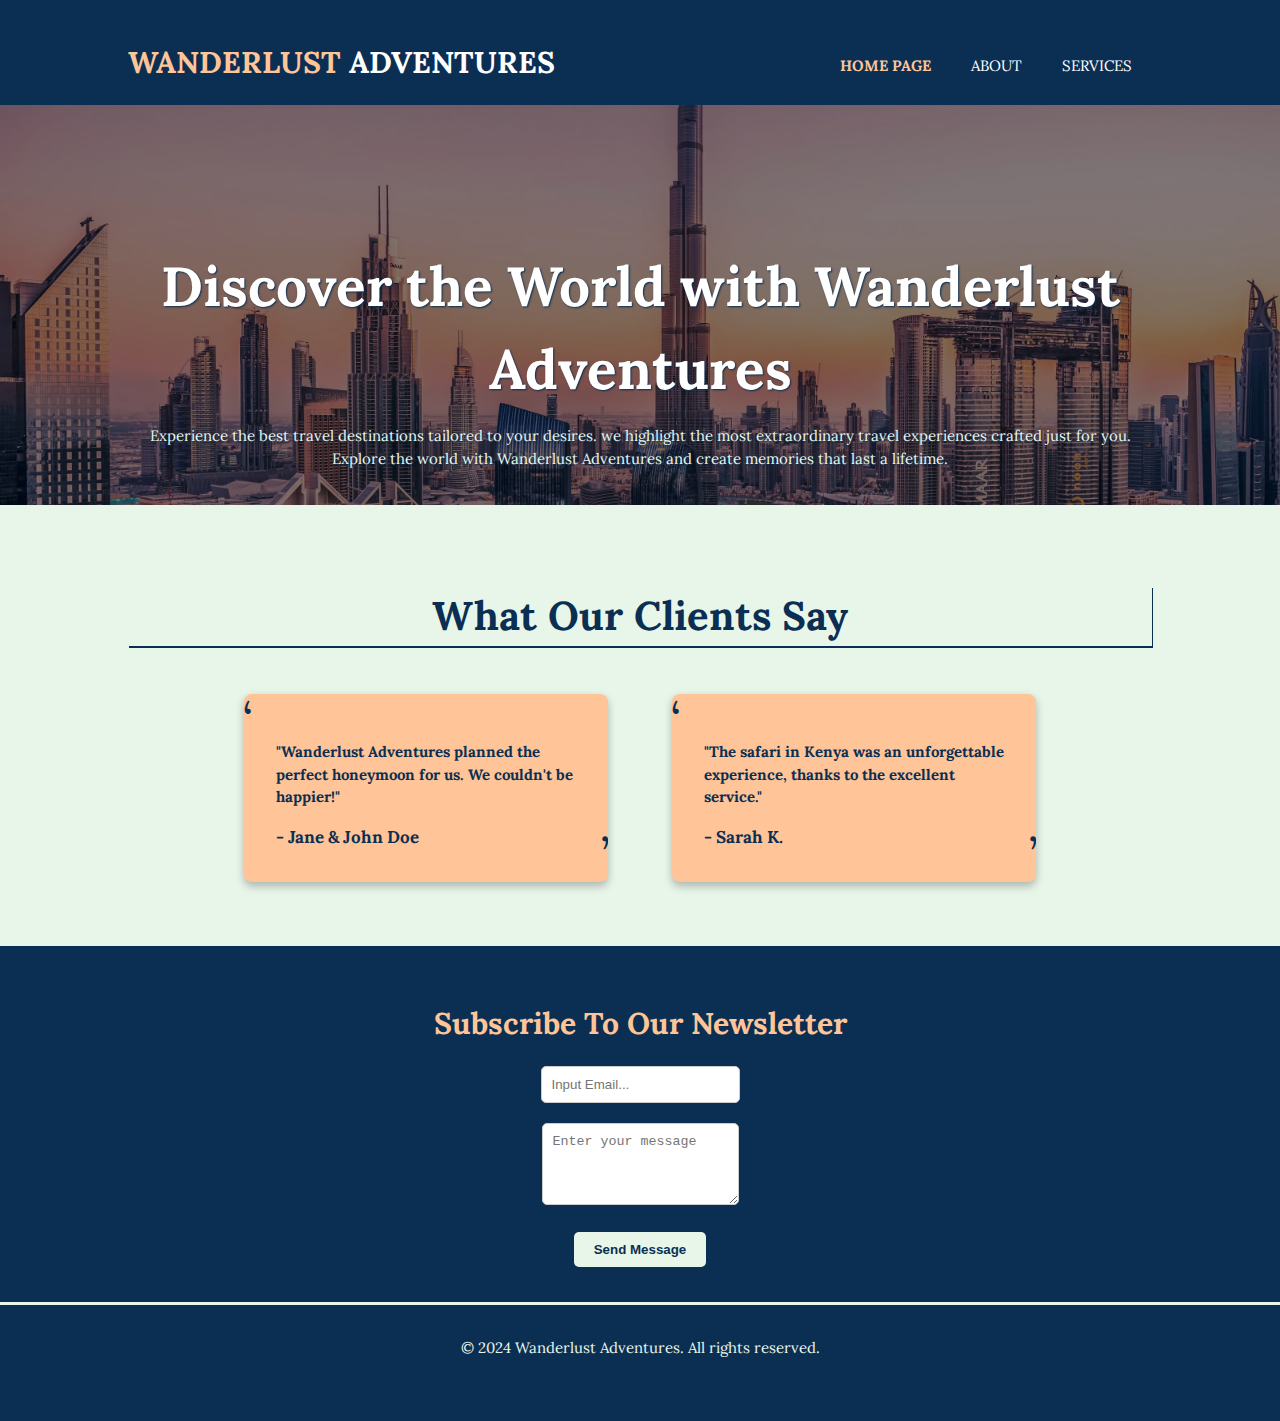
==== index.html @ c88f4dd5 "Travel" ====
<!DOCTYPE html>
<html lang="en">
<head>
    <meta charset="UTF-8">
    <meta name="viewport" content="width=device-width, initial-scale=1.0">
    <link rel="stylesheet" href="https://cdnjs.cloudflare.com/ajax/libs/font-awesome/6.6.0/css/all.min.css" integrity="sha512-Kc323vGBEqzTmouAECnVceyQqyqdsSiqLQISBL29aUW4U/M7pSPA/gEUZQqv1cwx4OnYxTxve5UMg5GT6L4JJg==" crossorigin="anonymous" referrerpolicy="no-referrer" />
    <link rel="stylesheet" href="style.css">
    <title>SWIFT</title>
</head>
<body>
    <header>
        <div class="container">
            <div id="branding">
                <h1><span class="highlight">WANDERLUST</span> ADVENTURES</h1>
            </div>
            <nav>
                <ul>
                    <li class="current"><a href="index.html">Home Page</a></li>
                    <li><a href="about.html">About</a></li>
                    <li><a href="services.html">Services</a></li>
                </ul>
            </nav>
        </div>
    </header>

    <!-- section -->
     <section id="showcase">
        <div class="container">
            <h1>Discover the World with Wanderlust Adventures</h1>
            <p>Experience the best travel destinations tailored to your desires. we highlight the most extraordinary travel experiences crafted just for you. Explore the world with Wanderlust Adventures and create memories that last a lifetime.
            </p>
        </div>
     </section>

     <!-- testimonials -->
     <section id="testimonials" class="testimonials">
        <div class="container">
            <h2>What Our Clients Say</h2>
            <div class="testimonial-cards">
                <div class="testimonial-card">
                    <p>"Wanderlust Adventures planned the perfect honeymoon for us. We couldn't be happier!"</p>
                    <h4>- Jane & John Doe</h4>
                </div>
                <div class="testimonial-card">
                    <p>"The safari in Kenya was an unforgettable experience, thanks to the excellent service."</p>
                    <h4>- Sarah K.</h4>
                </div>
            </div>
        </div>
    </section>

      <!-- newsletter -->
       <section id="newsletter">
            <div class="container">
                <h1>Subscribe To Our Newsletter</h1>
                <form>
                    <div class="form-group">
                        <!-- <label for="Email">Email:</label> -->
                        <input type="email" id="email" name="email" placeholder="Input Email..." required>
                    </div>
                    <div class="form-group">
                        <!-- <label for="message">Message:</label> -->
                        <textarea id="message" name="message" rows="4" placeholder="Enter your message" required></textarea>
                    </div>
                    <button type="submit" class="btn">Send Message</button>
                </form>
            </div>
       </section>

       <!-- footer -->
        <footer>
            <div class="container">
                <p>&copy; 2024 Wanderlust Adventures. All rights reserved.</p>
                <ul class="social-links">
                    <li><i class="fa-brands fa-lg fa-facebook"></i></li>
                    <li><i class="fa-brands fa-lg fa-x-twitter"></i></li>
                    <li><i class="fa-brands fa-lg fa-instagram"></i></li>
                </ul>
            </div>
    
        </footer>
</body>
</html>
---- style.css ----
@import url('https://fonts.googleapis.com/css2?family=Lora:ital,wght@0,400..700;1,400..700&display=swap');


body{
    font-family: lora, san serif;
    font-size: 15px;
    line-height: 1.5;
    padding: 0;
    margin: 0;
    background-color: #E8F5E9;
}

/* general design */
.container {
    width: 80%;
    margin: auto;
    overflow: hidden;
}

ul {
    padding: 0;
    margin: 0;
}

/* header */
header{
    background: #0b2f53;
    color: #ffffff;
    padding-top: 20px;
    min-height: 70px;
}

header a {
    text-decoration: none; 
    color: #ffffff;
    text-transform: uppercase;
    font-size: 15px;
}

header li {
    float: left;
    display: inline;
    padding: 0 20px 0 20px;
}

header #branding {
    float: left;
}

header #branding {
    margin: 0;
}

header nav {
    float: right;
    margin-top: 35px;
}

header .highlight {
    color: #ffc598;
    font-weight: bold;
}

header .current a {
    color: #ffc598;
    font-weight: bold;
}

header a:hover {
    color: #0b2f53;
    font-weight: bold;
}

.section {
    margin: 32px 0;
}

.section h2 {
    font-size: 32px;
    margin-bottom: 16px;
    color: #0b2f53;
    text-decoration: underline;
    text-align: center;
}

.section p {
    font-size: 16px;
    margin-bottom: 15px;
}

.team {
    display: flex;
    flex-wrap: wrap;
    justify-content: space-around;
}

.team-member {
    background-color: #E8F5E9;
    border-radius: 8px;
    box-shadow: 0 4px 8px rgba(0, 0, 0, 0.1);
    margin: 15px;
    padding: 15px;
    text-align: center;
    width: 250px;
}

.team-member img {
    border-radius: 50%;
    width: 100px;
    height: 100px;
}

.team-member h3 {
    font-size: 20px;
    margin: 0.5rem 0;
}

.team-member p {
    font-size: 1rem;
    color: #666;
}

#showcase {
    position: relative;
    min-height: 400px;
    background: url(travel.jpg) no-repeat center center/cover;
    text-align: center;
    color: #E8F5E9;
    text-shadow: 1px 1px 2px #0b2f53;
    overflow: hidden; 
}

#showcase::before {
    content: '';
    position: absolute;
    top: 0;
    left: 0;
    width: 100%;
    height: 100%;
    background-color: rgba(0, 0, 0, 0.5);
    z-index: 0;
}

#showcase h1{
    position: relative;
    color: #ffffff;
    margin-top: 140px;
    font-size: 55px;
    margin-bottom: 10px;
}

#showcase p{
    position: relative;
}

/* testimonials */

#testimonials {
    background-color: #E8F5E9;
    padding: 48px 0;
    text-align: center;
}

#testimonials .container {
    max-width: 1200px;
    margin: 0 auto;
    padding: 0 16px;
}

#testimonials h2 {
    font-size: 40px;
    margin-bottom: 32px;
    color: #0b2f53;
    box-shadow: 1px 2px 0px #0b2f53;
}

.testimonial-cards {
    display: flex;
    flex-wrap: wrap;
    justify-content: center;
    gap: 32px;
}

.testimonial-card {
    background-color: #ffc598;
    padding: 32px;
    margin: 16px;
    border-radius: 8px;
    box-shadow: 0 4px 8px #00000044;
    max-width: 300px;
    text-align: left;
    position: relative;
    overflow: hidden;
}

.testimonial-card p {
    font-size: 15px;
    line-height: 1.5;
    color: #0b2f53;
    font-weight: bold;
    margin-bottom: 16px;
}

.testimonial-card h4 {
    font-size: 17px;
    color: #0b2f53;
    font-weight: bold;
    margin: 0;
}

.testimonial-card::before {
    content: "“";
    font-size: 48px;
    color: #0b2f53;
    position: absolute;
    top: -10px;
    left: -10px;
}

.testimonial-card::after {
    content: "”";
    font-size: 48px;
    color: #0b2f53;
    position: absolute;
    bottom: -10px;
    right: -10px;
}

/* newsletter */
#newsletter {
    background-color: #0b2f53;
    padding: 15px;
    text-align: center;
  }
  
  #newsletter .container {
    max-width: 600px;
    margin: 0 auto;
    padding: 20px;
  }
  
  #newsletter h1 {
    font-weight: bold;
    color: #ffc598;
    margin-bottom: 20px;
  }
  
  #newsletter form {
    display: flex;
    flex-direction: column;
    align-items: center;
  }
  
  #newsletter .form-group {
    margin-bottom: 20px;
  }
  
  #newsletter label {
    font-weight: bold;
    color: #ffc598;
    margin-bottom: 10px;
  }
  
  #newsletter input[type="email"],
  #newsletter textarea {
    width: 100%;
    padding: 10px;
    border: 1px solid #ccc;
    border-radius: 5px;
    box-sizing: border-box;
  }
  
  #newsletter button[type="submit"] {
    background-color: #E8F5E9;
    color: #0b2f53;
    font-weight: bold;
    padding: 10px 20px;
    border: none;
    border-radius: 5px;
    cursor: pointer;
  }
  
  #newsletter button[type="submit"]:hover {
    background-color: #ffc598;
  }
  
  /* footer */

footer {
    background-color: #0b2f53;
    color: #E8F5E9;
    padding: 32px 0;
    text-align: center;
    border-top: #E8F5E9 3px solid;
}

footer .container {
    max-width: 1200px;
    margin: 0 auto;
    padding: 0 15px;
}

footer p {
    margin: 0;
    font-size: 15px;
}

.social-links {
    list-style-type: none;
    padding: 0;
    margin: 20px;
    margin-bottom: 10px;
    display: flex;
    justify-content: center;
    gap: 30px;
}

.social-links li {
    display: inline;
}

.social-links a {
    color: #E8F5E9;
    font-size: 20px;
    text-decoration: none;
    transition: color 0.3s ease;
}

.social-links a:hover {
    color: #0b2f53;
}


/* Media queries */
@media(max-width: 768px) {
    header #branding, 
    header nav, 
    header nav li,
    #newsletter h1,
    #newsletter form {
        float: none;
        text-align: center;
        width: 100%;
    }

    header{
        padding-bottom: 20px;
    }

    #showcase h1 {
        margin-top: 40px;
    }

    
}
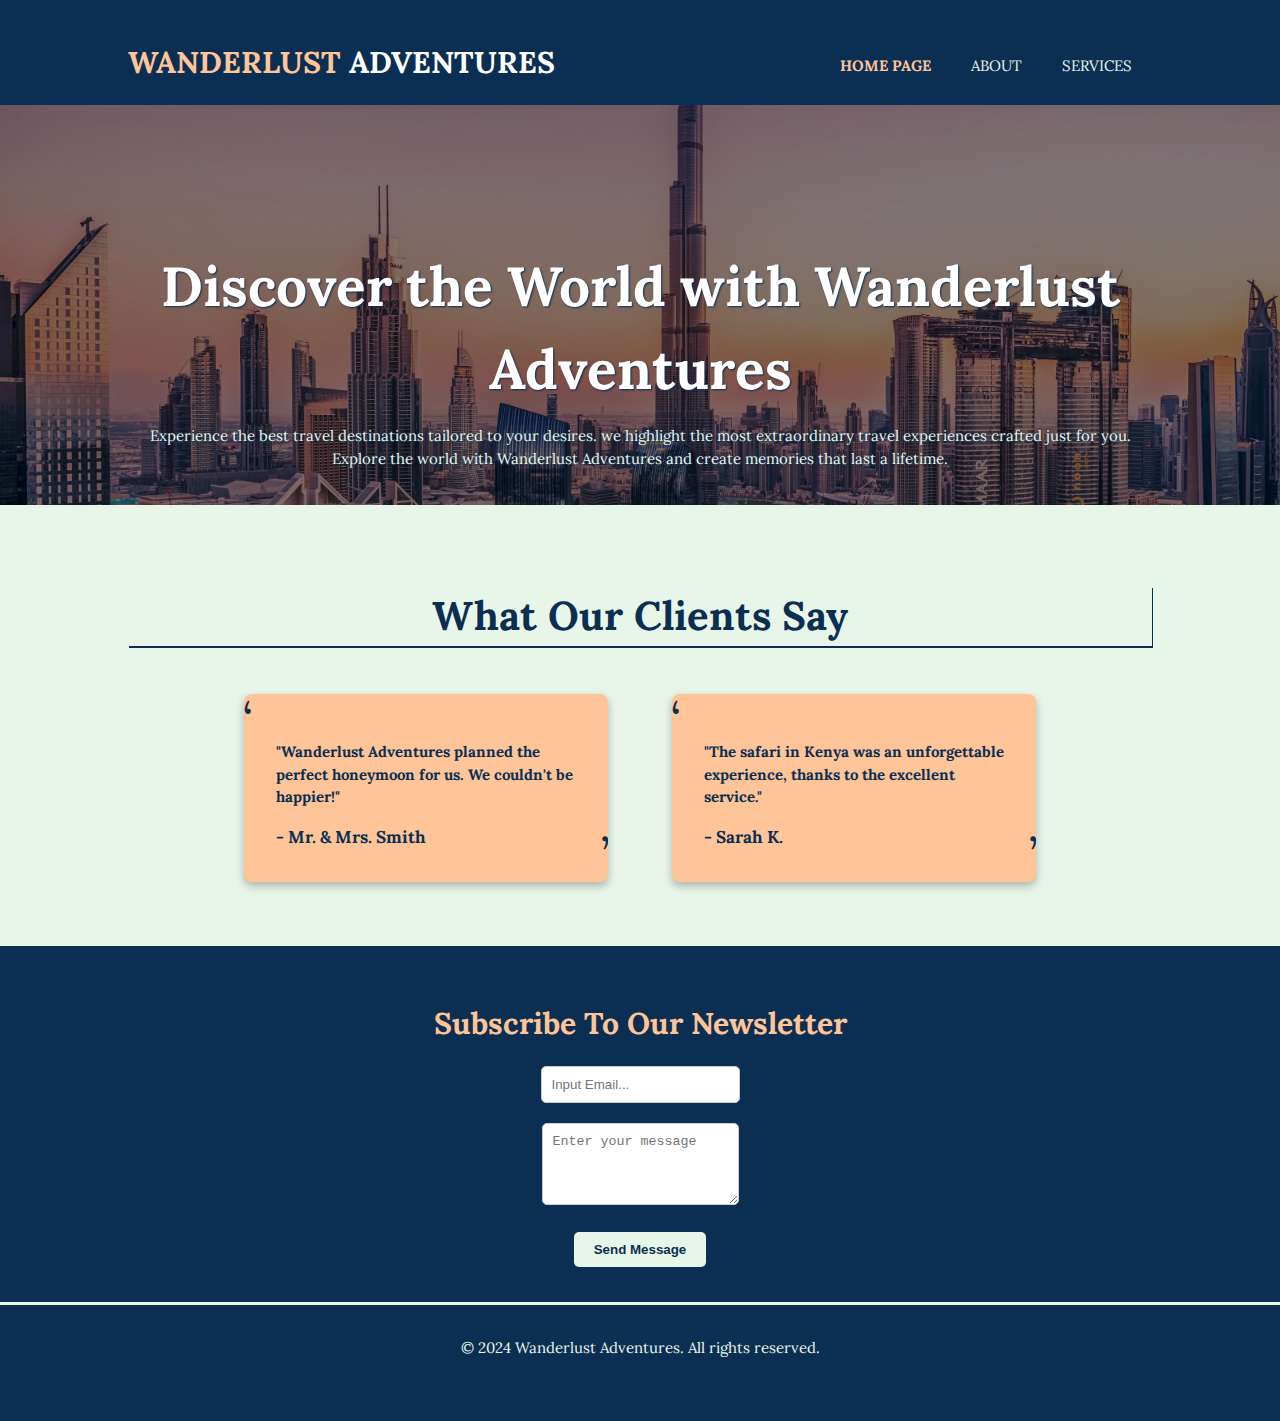
==== commit bd65fa40: "travel" ====
--- a/index.html
+++ b/index.html
@@ -5,7 +5,7 @@
     <meta name="viewport" content="width=device-width, initial-scale=1.0">
     <link rel="stylesheet" href="https://cdnjs.cloudflare.com/ajax/libs/font-awesome/6.6.0/css/all.min.css" integrity="sha512-Kc323vGBEqzTmouAECnVceyQqyqdsSiqLQISBL29aUW4U/M7pSPA/gEUZQqv1cwx4OnYxTxve5UMg5GT6L4JJg==" crossorigin="anonymous" referrerpolicy="no-referrer" />
     <link rel="stylesheet" href="style.css">
-    <title>SWIFT</title>
+    <title>WANDERLUST | WELCOME</title>
 </head>
 <body>
     <header>
@@ -39,7 +39,7 @@
             <div class="testimonial-cards">
                 <div class="testimonial-card">
                     <p>"Wanderlust Adventures planned the perfect honeymoon for us. We couldn't be happier!"</p>
-                    <h4>- Jane & John Doe</h4>
+                    <h4>- Mr. & Mrs. Smith</h4>
                 </div>
                 <div class="testimonial-card">
                     <p>"The safari in Kenya was an unforgettable experience, thanks to the excellent service."</p>
--- a/style.css
+++ b/style.css
@@ -32,7 +32,7 @@
 
 header a {
     text-decoration: none; 
-    color: #ffffff;
+    color: #E8F5E9;
     text-transform: uppercase;
     font-size: 15px;
 }
@@ -67,7 +67,7 @@
 }
 
 header a:hover {
-    color: #0b2f53;
+    color: #ffc598;
     font-weight: bold;
 }
 
